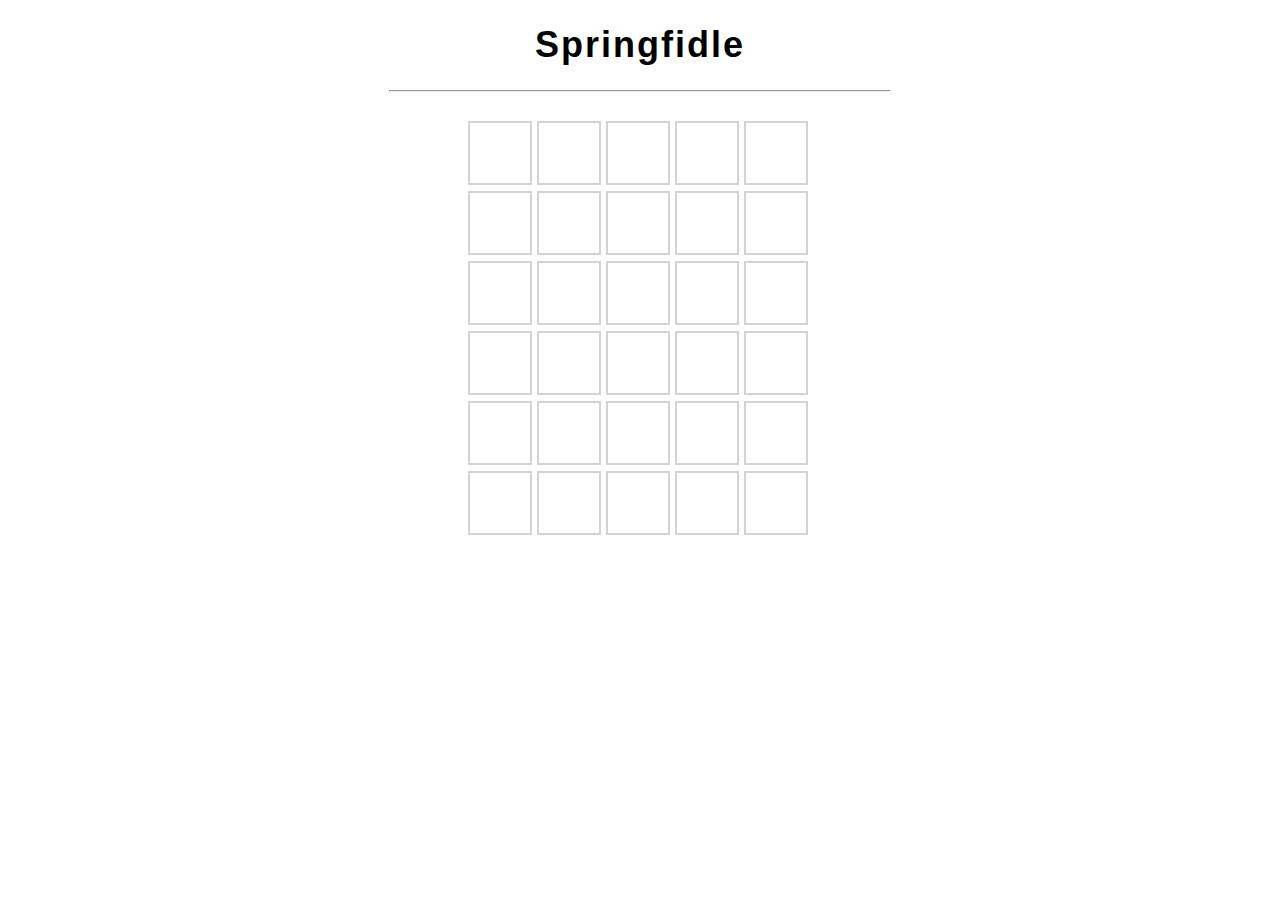
==== wordle.html @ eb52354f "Springfidle" ====
<!DOCTYPE html>
<html lang="en">
<head>
    <meta charset="UTF-8">
    <meta name="viewport" content="width=device-width, initial-scale=1.0">
    <title>Wordle</title>
    <link rel="stylesheet" href="wordle.css">
    <script src="wordle.js"></script>
</head>
<body>
    <h1 id="title">Springfidle</h1>
    <hr>
    <br>
    <div id="board">
    </div>
    
    <br>
    <h1 id="answer"></h1>
</body>
</html>
---- wordle.css ----
body {
    font-family: Arial, Helvetica, sans-serif;
    text-align: center;
}
hr{
    width: 500px;
}

#title{
    font-size: 36px;
    font-weight: bold;
    letter-spacing: 2px;
}

#board{
    width: 350px;
    height: 420px;
    margin: 0 auto;
    display:flex;
    flex-wrap: wrap;
}

.tile{
/*Box*/
border: 2px solid lightgray;
width: 60px;
height: 60px;
margin: 2.5px;
/*Text*/
color:black;
font-size: 36px;
font-weight: bold;
display: flex;
justify-content: center;
align-items: center;
}

.correct{
    background-color: #6AAA64;
    color: white;
    border-color: white;
}
.present{
    background-color: #C9B458;
    color:white;
    border-color:white
}
.absent{
    background-color: #787C7E;
    color:white;
    border-color: white;
}
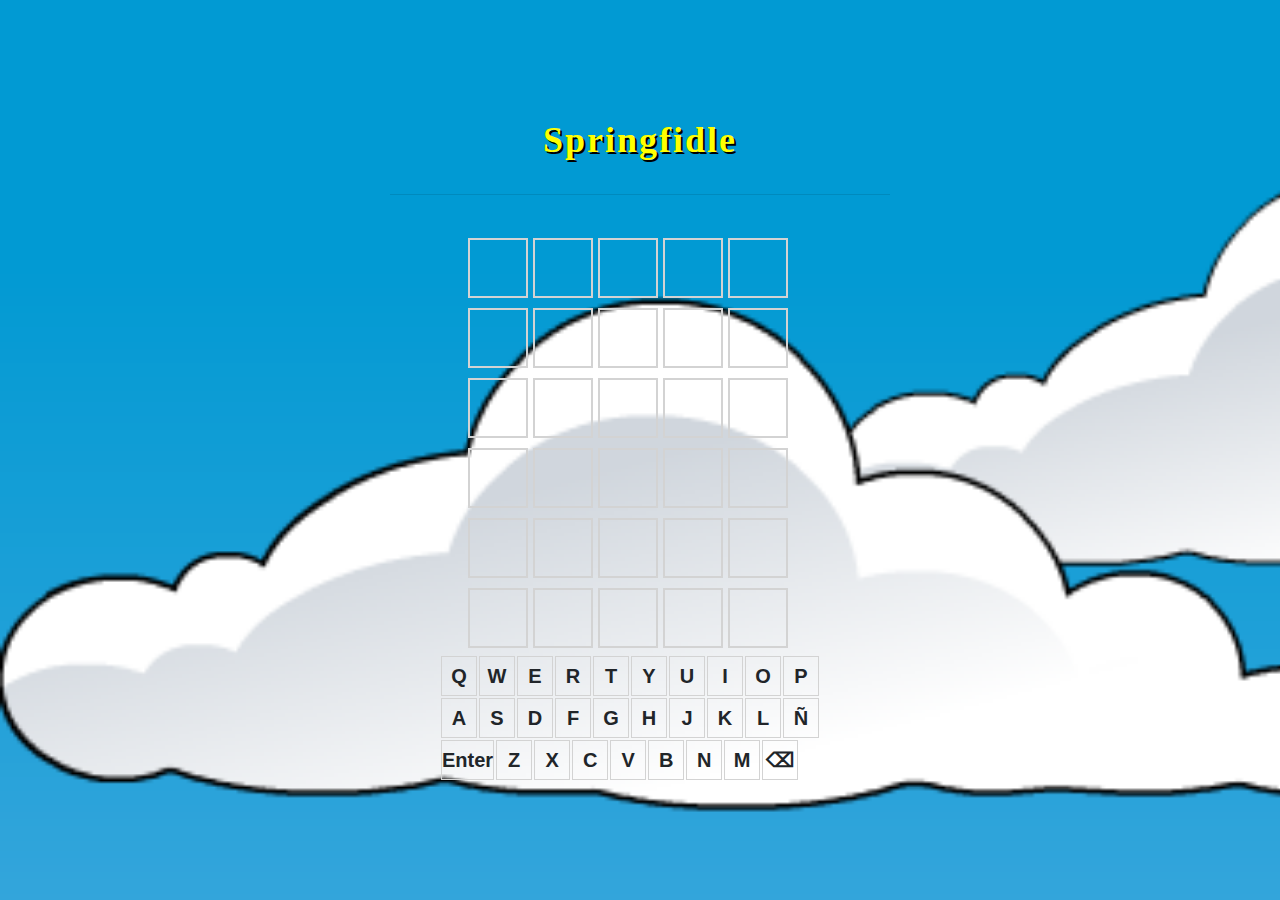
==== commit cd5b9f6c: "a" ====
--- a/wordle.html
+++ b/wordle.html
@@ -3,18 +3,29 @@
 <head>
     <meta charset="UTF-8">
     <meta name="viewport" content="width=device-width, initial-scale=1.0">
-    <title>Wordle</title>
+    <title>Springfidle</title>
+    <link rel="stylesheet" href="https://stackpath.bootstrapcdn.com/bootstrap/4.3.1/css/bootstrap.min.css" />
     <link rel="stylesheet" href="wordle.css">
     <script src="wordle.js"></script>
+    <style>
+        html, body {
+          height: 100%;
+          width: 100%;
+          overflow: hidden;
+        }
+      </style>
 </head>
-<body>
-    <h1 id="title">Springfidle</h1>
-    <hr>
-    <br>
-    <div id="board">
-    </div>
-    
-    <br>
-    <h1 id="answer"></h1>
+<body class="container h-100 d-flex justify-content-center align-items-center flex-column">
+    <div></div> 
+        <h1 id="title" >Springfidle</h1>
+        <h1 id="answer"></h1>
+        <hr>
+        <br>
+         <div id="board">
+        </div>
+
+
+
+</div> 
 </body>
 </html>--- a/wordle.css
+++ b/wordle.css
@@ -1,17 +1,66 @@
+@media screen and (max-width: 640px) {
+    body {
+      background-size: 300% auto; /* Ajustar la imagen de fondo al ancho del dispositivo */
+      height: 100%;
+    }
+  
+    hr {
+      width: 100%; /* Ajustar el ancho del hr al ancho del dispositivo */
+    }
+  
+    #board {
+      width: 100%; /* Ajustar el ancho del tablero al ancho del dispositivo */
+      height: auto; /* Ajustar la altura del tablero según su contenido */
+      max-width: 350px; /* Establecer el ancho máximo del tablero */
+      margin: 0 auto;
+    }
+  
+    .tile {
+      width: 10vw; /* Establecer el ancho de cada casilla en unidades relativas al ancho de la pantalla */
+      height: 10vw; /* Establecer la altura de cada casilla en unidades relativas al ancho de la pantalla */
+      font-size: 3vw; /* Establecer el tamaño de fuente en unidades relativas al ancho de la pantalla */
+      margin: 1vw; /* Establecer el margen en unidades relativas al ancho de la pantalla */
+    }
+  
+    .keyboard-row {
+      width: 100%; /* Ajustar el ancho del teclado al ancho del dispositivo */
+      max-width: 673px; /* Establecer el ancho máximo del teclado */
+      margin: 0 auto;
+
+    }
+  
+    .key-tile, .enter-key-tile {
+      width: 8vw; /* Establecer el ancho de cada tecla en unidades relativas al ancho de la pantalla */
+      height: 8vw; /* Establecer la altura de cada tecla en unidades relativas al ancho de la pantalla */
+      font-size: 3vw; /* Establecer el tamaño de fuente en unidades relativas al ancho de la pantalla */
+      margin: 0.5vw; /* Establecer el margen en unidades relativas al ancho de la pantalla */
+    }
+  
+    .enter-key-tile {
+      width: 17vw; /* Establecer el ancho de la tecla Enter en unidades relativas al ancho de la pantalla */
+    }
+  }
 body {
     font-family: Arial, Helvetica, sans-serif;
     text-align: center;
-}
+    background-color: skyblue;
+    background-image: url(./Clouds_Background.webp); /* URL de la imagen de nubes */
+    background-repeat: repeat; /* Repetir la imagen horizontal y verticalmente */
+    background-size: 180% auto; /* Ajustar la imagen de fondo al ancho del dispositivo */
+    height: 100%;
+  }
 hr{
     width: 500px;
 }
-
-#title{
+#title {
+    font-family: 'Bangers', cursive;
     font-size: 36px;
     font-weight: bold;
     letter-spacing: 2px;
-}
-
+    text-shadow: 2px 2px #000;
+    color: yellow;
+  }
+  
 #board{
     width: 350px;
     height: 420px;
@@ -49,4 +98,35 @@
     background-color: #787C7E;
     color:white;
     border-color: white;
-}+}
+.keyboard-row{
+    width: 400px;
+    margin: 0 auto;
+    display: flex;
+    flex-wrap: wrap;
+}
+.key-tile{
+border: 1px solid lightgray;
+width: 36px;
+height: 40px;
+margin: 1px;
+/*Text*/
+font-size: 20px;
+font-weight: bold;
+display: flex;
+justify-content: center;
+align-items: center;
+}
+.enter-key-tile{
+    border: 1px solid lightgray;
+    width: 80;
+    height: 40px;
+    margin: 1px;
+    /*Text*/
+    font-size: 20px;
+    font-weight: bold;
+    display: flex;
+    justify-content: center;
+    align-items: center;
+    }
+    /* Estilos para pantalla pequeña */
